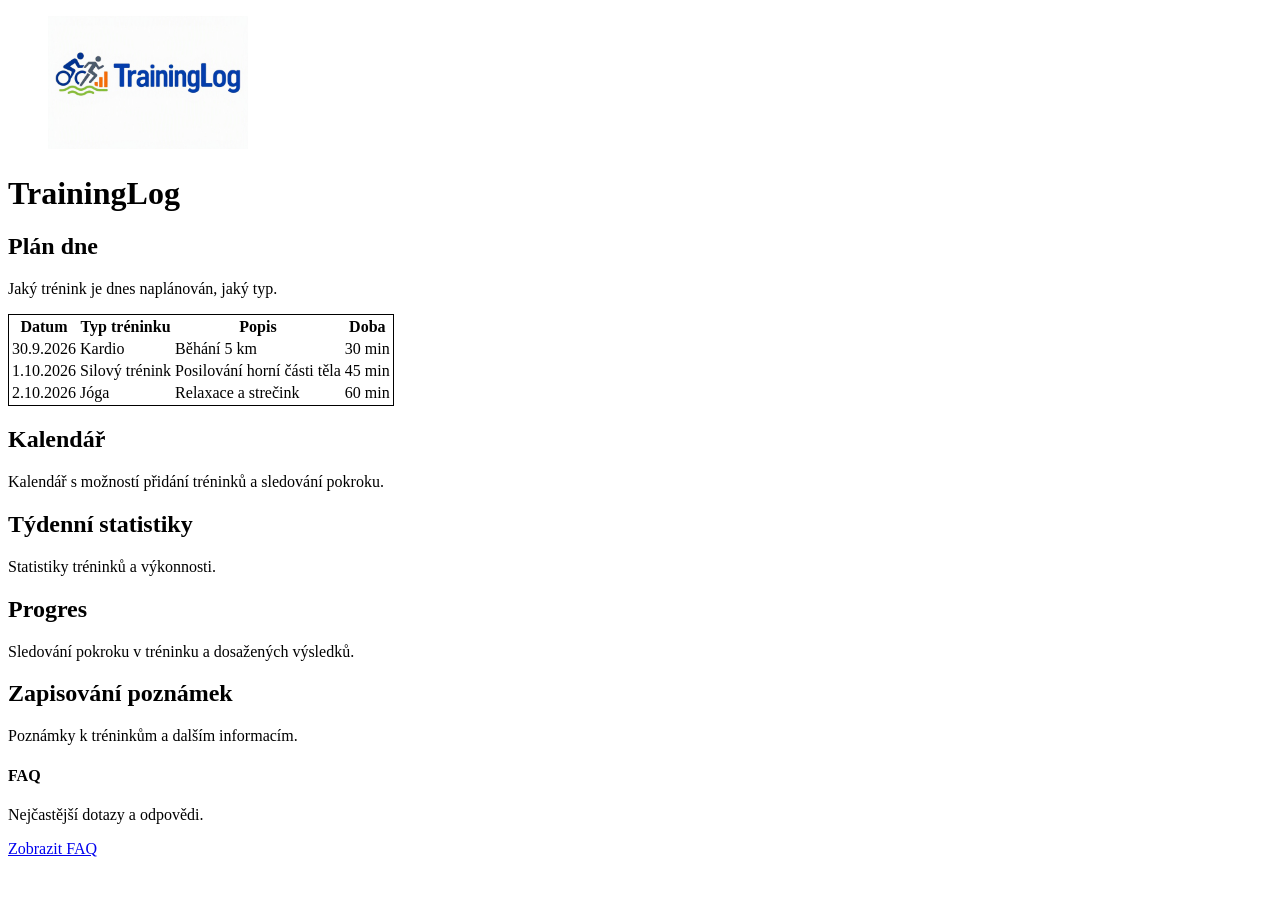
==== index.html @ 049b6192 "Favicon" ====
<!DOCTYPE html>
<html lang="en">
<head>
    <meta charset="UTF-8">
    <meta name="viewport" content="width=device-width, initial-scale=1.0">
    <title>TrainingLog</title>
    <link rel="icon" href=".\Icon.png">
</head>
<body>
    <figure>
        <img src="./Logo.jpg" alt="Logo" width="200">
    </figure>

    <h1>TrainingLog</h1>


    <h2>Plán dne</h2>
    <p>Jaký trénink je dnes naplánován, jaký typ.</p>
        <table style="border: 1px solid black;">
            <tr>
                <th>Datum</th>
                <th>Typ tréninku</th>
                <th>Popis</th>
                <th>Doba</th>
            </tr>
            <tr>
                <td>30.9.2026</td>
                <td>Kardio</td>
                <td>Běhání 5 km</td>
                <td>30 min</td>     
            </tr>
            <tr>
                <td>1.10.2026</td>
                <td>Silový trénink</td>
                <td>Posilování horní části těla</td>
                <td>45 min</td>
            </tr>
            <tr>
                <td>2.10.2026</td>
                <td>Jóga</td>
                <td>Relaxace a strečink</td>
                <td>60 min</td>
            </tr>  
        </table>

    <h2>Kalendář</h2>
    <p>Kalendář s možností přidání tréninků a sledování pokroku.</p>

    <h2>Týdenní statistiky</h2>
    <p>Statistiky tréninků a výkonnosti.</p>
    

    <h2>Progres</h2>
    <p>Sledování pokroku v tréninku a dosažených výsledků.</p>

    <h2>Zapisování poznámek</h2>
    <p>Poznámky k tréninkům a dalším informacím.</p>

    <h4>FAQ</h4>
    <p>Nejčastější dotazy a odpovědi.</p>
    <a href="FAQ.html" target="_blank">Zobrazit FAQ</a>
</body>
</html>
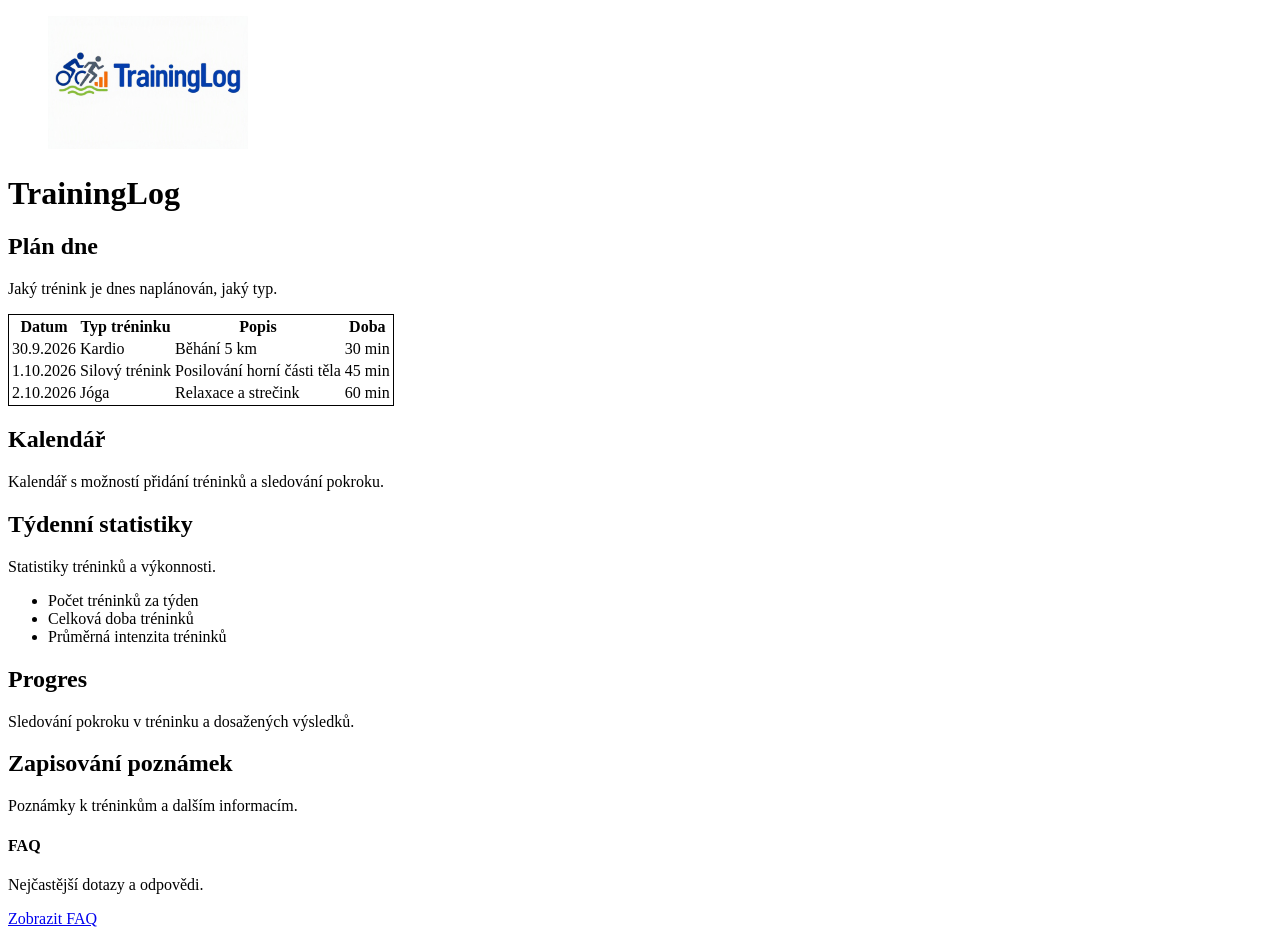
==== commit 2484ecde: "list" ====
--- a/index.html
+++ b/index.html
@@ -48,7 +48,11 @@
 
     <h2>Týdenní statistiky</h2>
     <p>Statistiky tréninků a výkonnosti.</p>
-    
+    <ul>
+        <li>Počet tréninků za týden</li>
+        <li>Celková doba tréninků</li>
+        <li>Průměrná intenzita tréninků</li>
+    </ul>
 
     <h2>Progres</h2>
     <p>Sledování pokroku v tréninku a dosažených výsledků.</p>
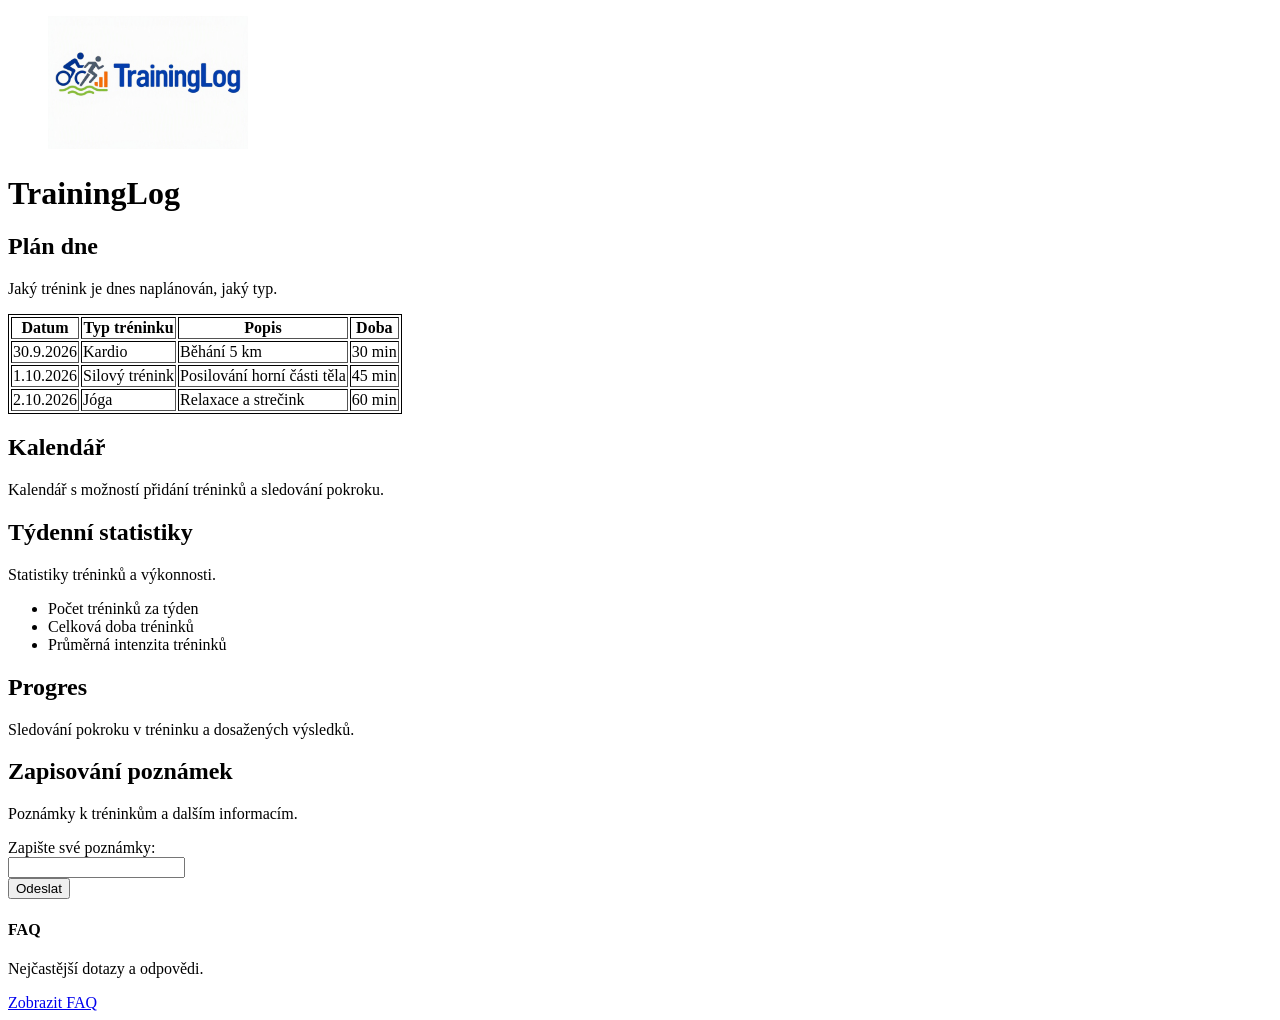
==== commit 9d1b5f50: "Form" ====
--- a/index.html
+++ b/index.html
@@ -16,7 +16,7 @@
 
     <h2>Plán dne</h2>
     <p>Jaký trénink je dnes naplánován, jaký typ.</p>
-        <table style="border: 1px solid black;">
+        <table border="1" style="border: 1px solid black;">
             <tr>
                 <th>Datum</th>
                 <th>Typ tréninku</th>
@@ -59,6 +59,11 @@
 
     <h2>Zapisování poznámek</h2>
     <p>Poznámky k tréninkům a dalším informacím.</p>
+    <form action="submit_notes.php" method="post">
+        <label for="notes">Zapište své poznámky:</label><br>
+        <input type="text" id="notes" name="notes"><br>
+        <button type="submit" value="Odeslat">Odeslat</button>
+    </form>
 
     <h4>FAQ</h4>
     <p>Nejčastější dotazy a odpovědi.</p>
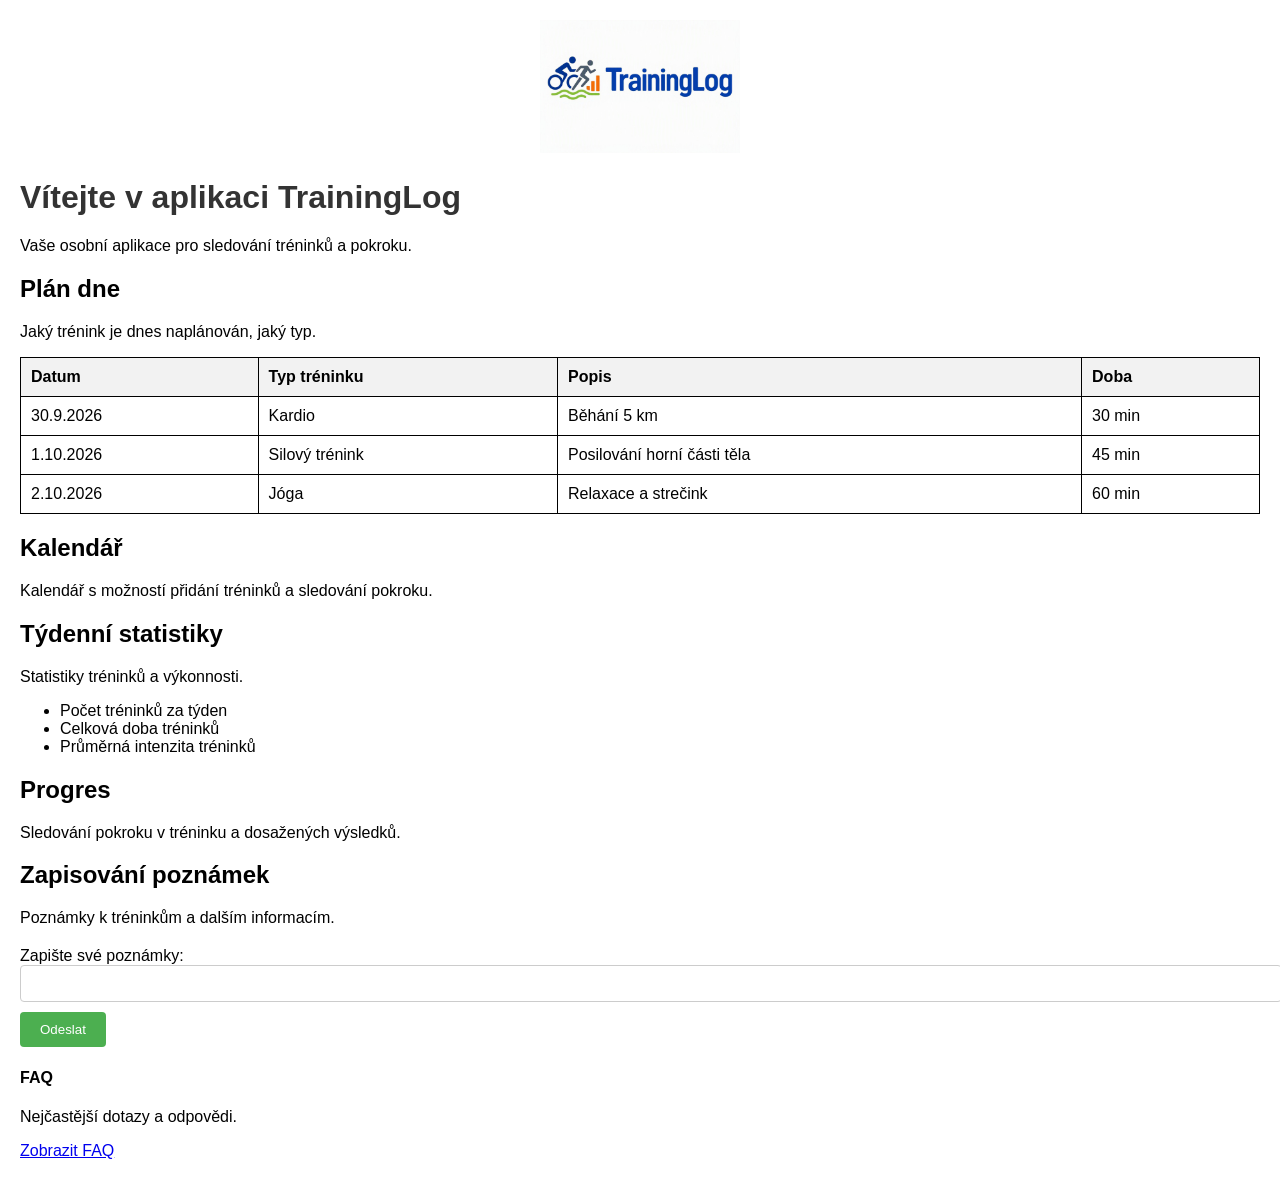
==== commit 142cbe82: "Styly a design Added CSS styles for layout and improved text content." ====
--- a/index.html
+++ b/index.html
@@ -5,18 +5,67 @@
     <meta name="viewport" content="width=device-width, initial-scale=1.0">
     <title>TrainingLog</title>
     <link rel="icon" href=".\Icon.png">
+    <style>
+        body {
+            font-family: Arial, sans-serif;
+            margin: 20px;
+        }
+        h1 {
+            color: #333;
+        }
+        table {
+            width: 100%;
+            border-collapse: collapse;
+            margin-bottom: 20px;
+            border: 1px solid black;
+        }
+        th, td {
+            padding: 10px;
+            text-align: left;
+            border: 1px solid black;
+        }
+        th {
+            background-color: #f2f2f2;
+        }
+        form {
+            margin-top: 20px;
+        }
+        input[type="text"] {
+            width: 100%;
+            padding: 10px;
+            margin-bottom: 10px;
+            border: 1px solid #ccc;
+            border-radius: 4px;
+        }
+        button {
+            padding: 10px 20px;
+            background-color: #4CAF50;
+            color: white;
+            border: none;
+            border-radius: 4px;
+            cursor: pointer;
+        }
+        button:hover {
+            background-color: #36813a;
+        }
+        figure {
+            text-align: center;
+            margin-bottom: 20px;
+        }
+    </style>
+
 </head>
 <body>
     <figure>
         <img src="./Logo.jpg" alt="Logo" width="200">
     </figure>
 
-    <h1>TrainingLog</h1>
-
+    <h1>Vítejte v aplikaci TrainingLog</h1>
+    <p>Vaše osobní aplikace pro sledování tréninků a pokroku.</p>
 
     <h2>Plán dne</h2>
     <p>Jaký trénink je dnes naplánován, jaký typ.</p>
-        <table border="1" style="border: 1px solid black;">
+        <table>
             <tr>
                 <th>Datum</th>
                 <th>Typ tréninku</th>
